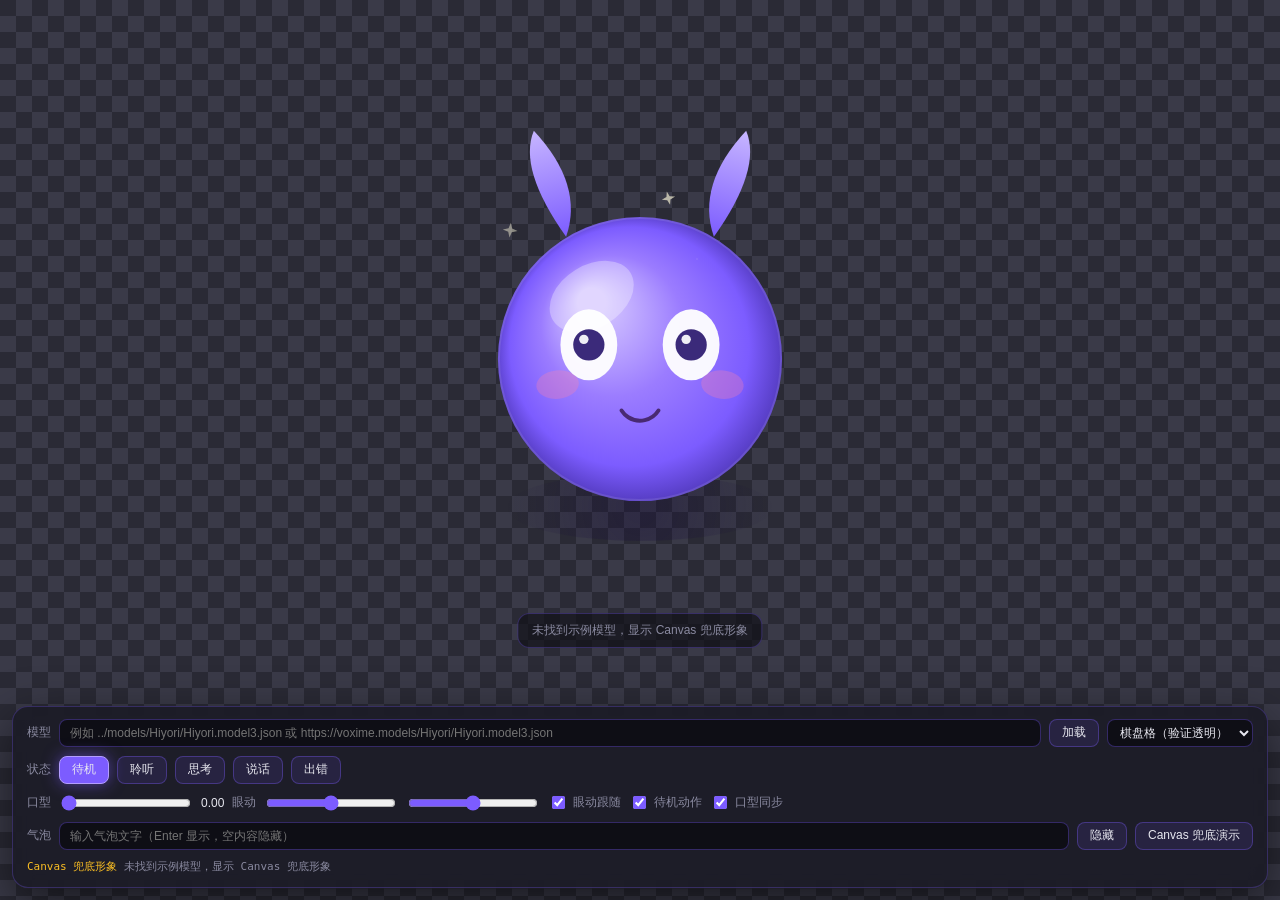
==== assets/live2d/wwwroot/preview.html @ 6e76534a "feat: VoxIME 0.1.0 — Windows 桌面语音输入法（多厂商 ASR + Live2D 桌宠） 核心能力： - 悬浮语音助手：全局热键按住说话/按一下切换，WASAPI 16kHz" ====
<!DOCTYPE html>
<html lang="zh-CN">
<head>
  <meta charset="utf-8" />
  <meta name="viewport" content="width=device-width, initial-scale=1, maximum-scale=1, user-scalable=no" />
  <title>VoxIME Live2D 预览</title>
  <!--
    独立预览 / 调试页（不需要 WPF，也不需要构建）。
    URL 参数：
      model=<相对或绝对路径>   .model3.json 路径；相对路径会依次尝试 ./models/、../models/、当前目录
      bg=checker|solid|desktop|transparent  背景（默认 checker，用于证明透明合成）
      state=idle|listening|thinking|speaking|error
      mouth=0..1    gaze=x,y (-1..1)    bubble=气泡文字
      demo=1       强制显示内置 Canvas 兜底形象（无模型时的页面行为）
      status=1     显示详细调试状态
  -->
  <link rel="stylesheet" href="styles.css" />
</head>
<body data-page="preview" class="preview-page bg-checker">
  <div id="stage">
    <canvas id="demo-canvas" class="hidden"></canvas>
    <div id="bubble" role="status" aria-live="polite"></div>
    <div id="hint" class="hidden"></div>
  </div>

  <div id="preview-panel">
    <div class="row">
      <label for="model-input">模型</label>
      <input id="model-input" type="text" spellcheck="false"
             placeholder="例如 ../models/Hiyori/Hiyori.model3.json 或 https://voxime.models/Hiyori/Hiyori.model3.json" />
      <button id="btn-load" type="button">加载</button>
      <select id="bg-select" title="背景">
        <option value="checker">棋盘格（验证透明）</option>
        <option value="desktop">模拟桌面壁纸</option>
        <option value="solid">深色纯色</option>
        <option value="transparent">透明</option>
      </select>
    </div>

    <div class="row">
      <label>状态</label>
      <button class="state-btn" data-state="idle" type="button">待机</button>
      <button class="state-btn" data-state="listening" type="button">聆听</button>
      <button class="state-btn" data-state="thinking" type="button">思考</button>
      <button class="state-btn" data-state="speaking" type="button">说话</button>
      <button class="state-btn" data-state="error" type="button">出错</button>
    </div>

    <div class="row">
      <label>口型</label>
      <input id="mouth-slider" type="range" min="0" max="1" step="0.01" value="0" />
      <span id="mouth-value">0.00</span>
      <label>眼动</label>
      <input id="gaze-x" type="range" min="-1" max="1" step="0.01" value="0" title="眼动 X" />
      <input id="gaze-y" type="range" min="-1" max="1" step="0.01" value="0" title="眼动 Y" />
      <label class="check"><input id="chk-eyefollow" type="checkbox" checked />眼动跟随</label>
      <label class="check"><input id="chk-idlemotion" type="checkbox" checked />待机动作</label>
      <label class="check"><input id="chk-mouthsync" type="checkbox" checked />口型同步</label>
    </div>

    <div class="row">
      <label for="bubble-input">气泡</label>
      <input id="bubble-input" type="text" placeholder="输入气泡文字（Enter 显示，空内容隐藏）" />
      <button id="btn-bubble-hide" type="button">隐藏</button>
      <button id="btn-demo" type="button">Canvas 兜底演示</button>
    </div>

    <div id="status">初始化中…</div>
  </div>

  <!-- 运行库顺序：Cubism Core → pixi.js → pixi-live2d-display(cubism4) → 业务脚本 -->
  <script src="vendor/live2dcubismcore.min.js"></script>
  <script src="vendor/pixi.min.js"></script>
  <script src="vendor/cubism4.min.js"></script>
  <script src="app.js"></script>
</body>
</html>
---- assets/live2d/wwwroot/styles.css ----
/* ============================================================
   VoxIME Live2D 桌宠页面样式
   - pet 页面（index.html）：完全透明，供 WPF WebView2 宿主嵌入
   - preview 页面（preview.html）：独立预览 + 调试面板 + 棋盘格背景
   无 npm / 无构建，纯手写 CSS。
   ============================================================ */

:root {
  --violet: #7c5cff;
  --violet-light: #b39dff;
  --violet-dark: #4a2fa8;
  --bg-card: rgba(28, 28, 39, 0.92);
  --bg-deep: #12121a;
  --text: #e8e8f0;
  --text-dim: #8a8aa0;
  --ok: #4ade80;
  --danger: #ff6b6b;
  --warn: #fbbf24;
  --font: "Microsoft YaHei UI", "Microsoft YaHei", "Segoe UI", sans-serif;
}

* { box-sizing: border-box; }

html, body {
  margin: 0;
  padding: 0;
  width: 100%;
  height: 100%;
  overflow: hidden;
  background: transparent;
  font-family: var(--font);
  color: var(--text);
  user-select: none;
  -webkit-user-select: none;
}

/* ---------- 舞台 ---------- */
#stage {
  position: fixed;
  inset: 0;
  overflow: hidden;
}

#demo-canvas,
#live2d-canvas {
  position: absolute;
  inset: 0;
  width: 100%;
  height: 100%;
  display: block;
  background: transparent;
}

#live2d-canvas.hidden,
#demo-canvas.hidden { display: none; }

/* ---------- 气泡 ---------- */
#bubble {
  position: absolute;
  left: 50%;
  top: 10px;
  transform: translateX(-50%) translateY(-6px) scale(0.96);
  max-width: min(88%, 420px);
  padding: 10px 16px;
  border-radius: 16px;
  background: linear-gradient(180deg, rgba(36, 34, 52, 0.96), rgba(24, 23, 36, 0.96));
  border: 1px solid rgba(124, 92, 255, 0.55);
  box-shadow: 0 10px 32px rgba(20, 12, 60, 0.5), inset 0 1px 0 rgba(255, 255, 255, 0.08);
  color: var(--text);
  font-size: 14px;
  line-height: 1.55;
  text-align: center;
  word-break: break-word;
  white-space: pre-wrap;
  opacity: 0;
  pointer-events: none;
  transition: opacity 0.22s ease, transform 0.22s ease;
  z-index: 20;
}

#bubble.visible {
  opacity: 1;
  transform: translateX(-50%) translateY(0) scale(1);
}

#bubble::after {
  content: "";
  position: absolute;
  left: 50%;
  bottom: -7px;
  width: 12px;
  height: 12px;
  transform: translateX(-50%) rotate(45deg);
  background: rgba(24, 23, 36, 0.96);
  border-right: 1px solid rgba(124, 92, 255, 0.55);
  border-bottom: 1px solid rgba(124, 92, 255, 0.55);
}

/* ---------- 提示 / 状态 ---------- */
#hint {
  position: absolute;
  left: 50%;
  bottom: 18px;
  transform: translateX(-50%);
  padding: 8px 14px;
  border-radius: 12px;
  background: rgba(18, 18, 26, 0.72);
  border: 1px solid rgba(124, 92, 255, 0.3);
  color: var(--text-dim);
  font-size: 12px;
  white-space: nowrap;
  pointer-events: none;
  z-index: 15;
}

#hint.error {
  color: var(--danger);
  border-color: rgba(255, 107, 107, 0.5);
}

#hint.hidden { display: none; }

/* ============================================================
   preview 页面
   ============================================================ */
body.preview-page {
  background: transparent;
}

/* 棋盘格：证明内容背景是透明的 */
body.bg-checker::before {
  content: "";
  position: fixed;
  inset: 0;
  z-index: -2;
  background-color: #2a2a35;
  background-image:
    linear-gradient(45deg, #3a3a48 25%, transparent 25%, transparent 75%, #3a3a48 75%),
    linear-gradient(45deg, #3a3a48 25%, transparent 25%, transparent 75%, #3a3a48 75%);
  background-size: 32px 32px;
  background-position: 0 0, 16px 16px;
}

/* 纯色背景 */
body.bg-solid::before {
  content: "";
  position: fixed;
  inset: 0;
  z-index: -2;
  background: radial-gradient(circle at 50% 34%, #3a2f6b 0%, #1a1726 62%, #0e0d14 100%);
}

/* 模拟桌面壁纸：用于展示桌宠压在桌面上的观感 */
body.bg-desktop::before {
  content: "";
  position: fixed;
  inset: 0;
  z-index: -2;
  background:
    radial-gradient(circle at 18% 12%, rgba(255, 255, 255, 0.85) 0%, rgba(255, 255, 255, 0) 22%),
    radial-gradient(circle at 82% 18%, rgba(255, 255, 255, 0.6) 0%, rgba(255, 255, 255, 0) 18%),
    radial-gradient(circle at 70% 88%, rgba(140, 190, 255, 0.35) 0%, rgba(140, 190, 255, 0) 45%),
    radial-gradient(circle at 22% 82%, rgba(255, 220, 160, 0.22) 0%, rgba(255, 220, 160, 0) 40%),
    linear-gradient(165deg, #6fb6e8 0%, #a9d3ee 34%, #d9e9f3 58%, #7aa88f 78%, #4f7a63 100%);
}

body.bg-desktop::after {
  content: "";
  position: fixed;
  left: 6%;
  bottom: 0;
  width: 88%;
  height: 34%;
  z-index: -1;
  background:
    radial-gradient(ellipse at 50% 100%, rgba(30, 60, 45, 0.55) 0%, rgba(30, 60, 45, 0) 70%),
    linear-gradient(180deg, rgba(90, 140, 110, 0) 0%, rgba(52, 92, 70, 0.55) 100%);
  clip-path: polygon(0 62%, 10% 48%, 18% 58%, 28% 30%, 40% 52%, 50% 22%, 62% 50%, 74% 36%, 86% 54%, 94% 44%, 100% 60%, 100% 100%, 0 100%);
}

/* 预览面板 */
#preview-panel {
  position: fixed;
  left: 12px;
  right: 12px;
  bottom: 12px;
  z-index: 30;
  padding: 12px 14px;
  border-radius: 16px;
  background: var(--bg-card);
  border: 1px solid rgba(124, 92, 255, 0.28);
  box-shadow: 0 16px 48px rgba(0, 0, 0, 0.55);
  backdrop-filter: blur(10px);
  font-size: 12px;
  display: flex;
  flex-direction: column;
  gap: 9px;
  max-height: 46vh;
  overflow: auto;
}

#preview-panel .row {
  display: flex;
  align-items: center;
  gap: 8px;
  flex-wrap: wrap;
}

#preview-panel .row > label { color: var(--text-dim); white-space: nowrap; }

#model-input {
  flex: 1;
  min-width: 180px;
  height: 28px;
  padding: 0 10px;
  border-radius: 8px;
  border: 1px solid rgba(124, 92, 255, 0.35);
  background: rgba(10, 10, 16, 0.75);
  color: var(--text);
  font-family: var(--font);
  font-size: 12px;
  outline: none;
}

#model-input:focus { border-color: var(--violet); }

button {
  height: 28px;
  padding: 0 12px;
  border-radius: 8px;
  border: 1px solid rgba(124, 92, 255, 0.35);
  background: rgba(124, 92, 255, 0.12);
  color: var(--text);
  font-family: var(--font);
  font-size: 12px;
  cursor: pointer;
  transition: background 0.15s ease, border-color 0.15s ease, transform 0.1s ease;
}

button:hover { background: rgba(124, 92, 255, 0.28); border-color: var(--violet); }
button:active { transform: translateY(1px); }

button.state-btn.active {
  background: var(--violet);
  border-color: var(--violet-light);
  box-shadow: 0 0 16px rgba(124, 92, 255, 0.55);
}

select {
  height: 28px;
  border-radius: 8px;
  border: 1px solid rgba(124, 92, 255, 0.35);
  background: rgba(10, 10, 16, 0.75);
  color: var(--text);
  font-family: var(--font);
  font-size: 12px;
  padding: 0 8px;
  outline: none;
}

input[type="range"] {
  width: 130px;
  accent-color: var(--violet);
}

input[type="text"] {
  height: 28px;
  flex: 1;
  min-width: 140px;
  padding: 0 10px;
  border-radius: 8px;
  border: 1px solid rgba(124, 92, 255, 0.35);
  background: rgba(10, 10, 16, 0.75);
  color: var(--text);
  font-family: var(--font);
  font-size: 12px;
  outline: none;
}

.check {
  display: inline-flex;
  align-items: center;
  gap: 5px;
  color: var(--text-dim);
  cursor: pointer;
}

.check input { accent-color: var(--violet); }

#status {
  font-family: Consolas, "Cascadia Mono", monospace;
  font-size: 11px;
  color: var(--text-dim);
  white-space: pre-wrap;
  line-height: 1.5;
  max-height: 56px;
  overflow: hidden;
}

#status .ok { color: var(--ok); }
#status .err { color: var(--danger); }
#status .warn { color: var(--warn); }

/* pet 页面不显示预览面板（如误入了 preview 面板也隐藏） */
body.pet-page #preview-panel { display: none; }

/* 预览页：舞台让出底部面板高度，避免模型被面板遮挡 */
body.preview-page #stage {
  inset: 0 0 234px 0;
}

body.preview-page #bubble {
  top: 14px;
}

/* 没有模型/宿主时，棋盘背景上的兜底形象也清晰可见 */
body.preview-page #demo-canvas {
  background: transparent;
}
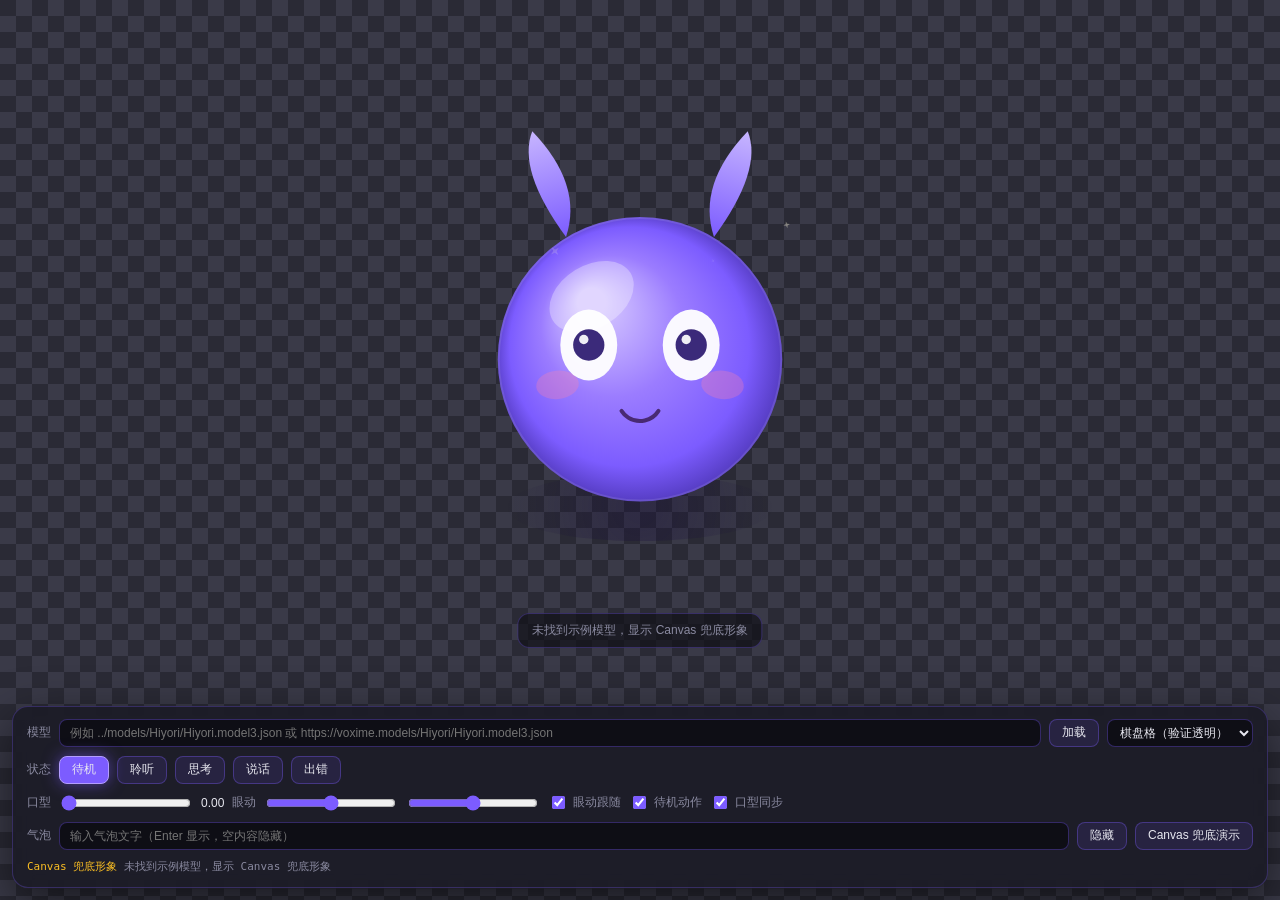
==== commit c36f52b1: "feat(live2d): 升级 PixiJS 8 + Cubism 5 渲染引擎，修复 MOC3 v5 模型鼻子黑块 用户导入的 Cubism 5 模型（moc3 版本 5）在旧渲染器下鼻子出现黑块" ====
--- a/assets/live2d/wwwroot/preview.html
+++ b/assets/live2d/wwwroot/preview.html
@@ -68,10 +68,10 @@
     <div id="status">初始化中…</div>
   </div>
 
-  <!-- 运行库顺序：Cubism Core → pixi.js → pixi-live2d-display(cubism4) → 业务脚本 -->
+  <!-- 运行库顺序：Cubism Core 5 → PixiJS 8 → Cubism 5 引擎（untitled-pixi-live2d-engine）→ 业务脚本 -->
   <script src="vendor/live2dcubismcore.min.js"></script>
   <script src="vendor/pixi.min.js"></script>
-  <script src="vendor/cubism4.min.js"></script>
+  <script src="vendor/cubism5.min.js"></script>
   <script src="app.js"></script>
 </body>
 </html>
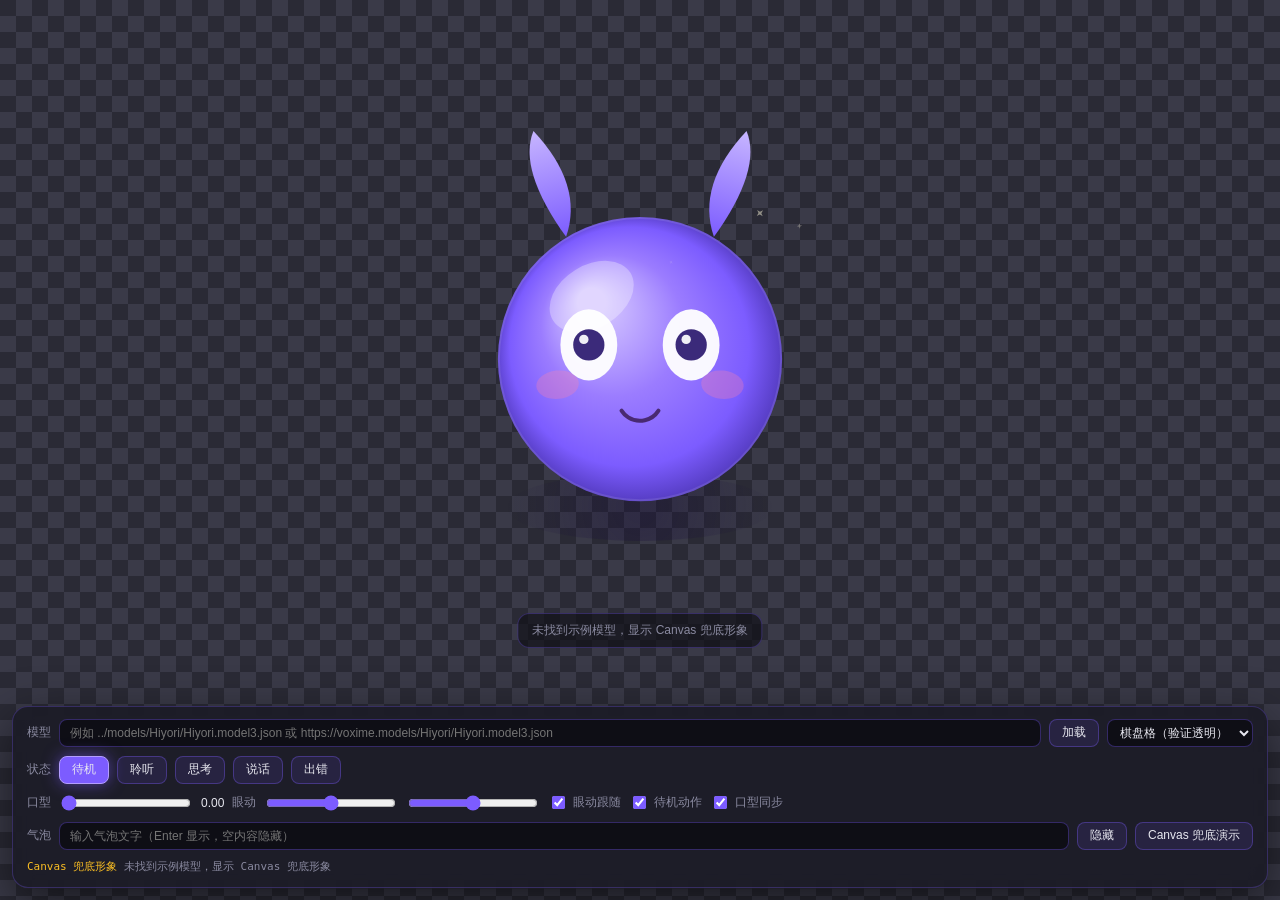
==== commit bae210b4: "feat(live2d): 设置页内嵌模型位置预览（独立 WebView2，拖动跟手） - 新增 Live2DPreviewHost（独立 WebView2 + 单独 user data），加载 pr" ====
--- a/assets/live2d/wwwroot/preview.html
+++ b/assets/live2d/wwwroot/preview.html
@@ -13,6 +13,7 @@
       mouth=0..1    gaze=x,y (-1..1)    bubble=气泡文字
       demo=1       强制显示内置 Canvas 兜底形象（无模型时的页面行为）
       status=1     显示详细调试状态
+      embed=1      设置页内嵌位置预览：隐藏调试面板，拖动模型改偏移并上报宿主
   -->
   <link rel="stylesheet" href="styles.css" />
 </head>
--- a/assets/live2d/wwwroot/styles.css
+++ b/assets/live2d/wwwroot/styles.css
@@ -317,3 +317,28 @@
 body.preview-page #demo-canvas {
   background: transparent;
 }
+
+/* ============================================================
+   设置页内嵌位置预览（preview.html?embed=1）
+   ============================================================ */
+body.embed-preview {
+  overflow: hidden;
+  background: #14121f;
+}
+
+body.embed-preview #preview-panel,
+body.embed-preview #status,
+body.embed-preview #bubble,
+body.embed-preview #hint {
+  display: none !important;
+}
+
+body.embed-preview #stage {
+  inset: 0;
+  cursor: grab;
+  touch-action: none;
+}
+
+body.embed-preview.dragging #stage {
+  cursor: grabbing;
+}
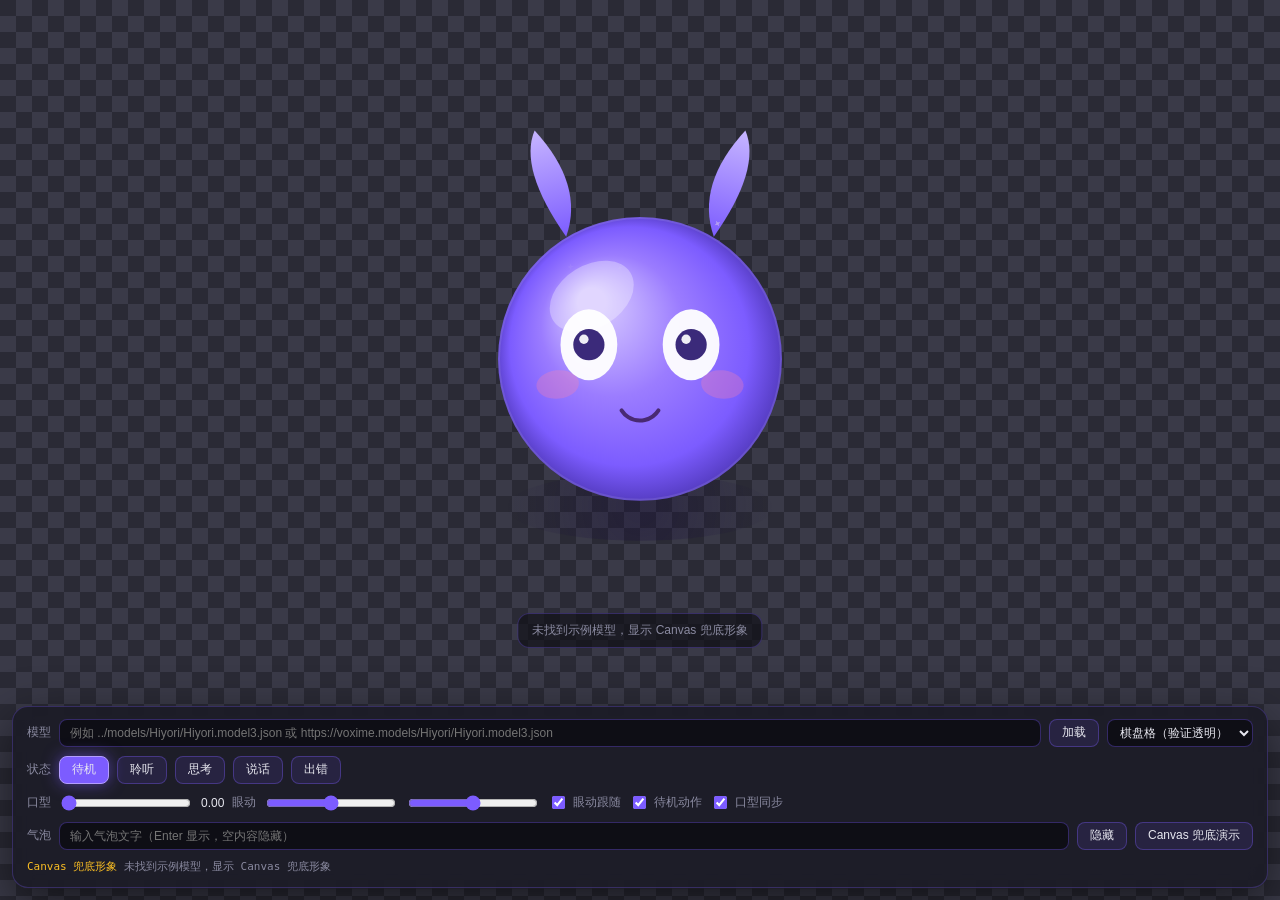
==== commit f5fff03f: "feat(live2d): 增加实验性 SMAA 1x 抗锯齿 - 新增 assets/live2d/wwwroot/smaa.js：适配 PixiJS 8 的三段式 SMAA 1x   （边缘检测、" ====
--- a/assets/live2d/wwwroot/preview.html
+++ b/assets/live2d/wwwroot/preview.html
@@ -73,6 +73,7 @@
   <script src="vendor/live2dcubismcore.min.js"></script>
   <script src="vendor/pixi.min.js"></script>
   <script src="vendor/cubism5.min.js"></script>
+  <script src="smaa.js?v=3"></script>
   <script src="app.js"></script>
 </body>
 </html>
